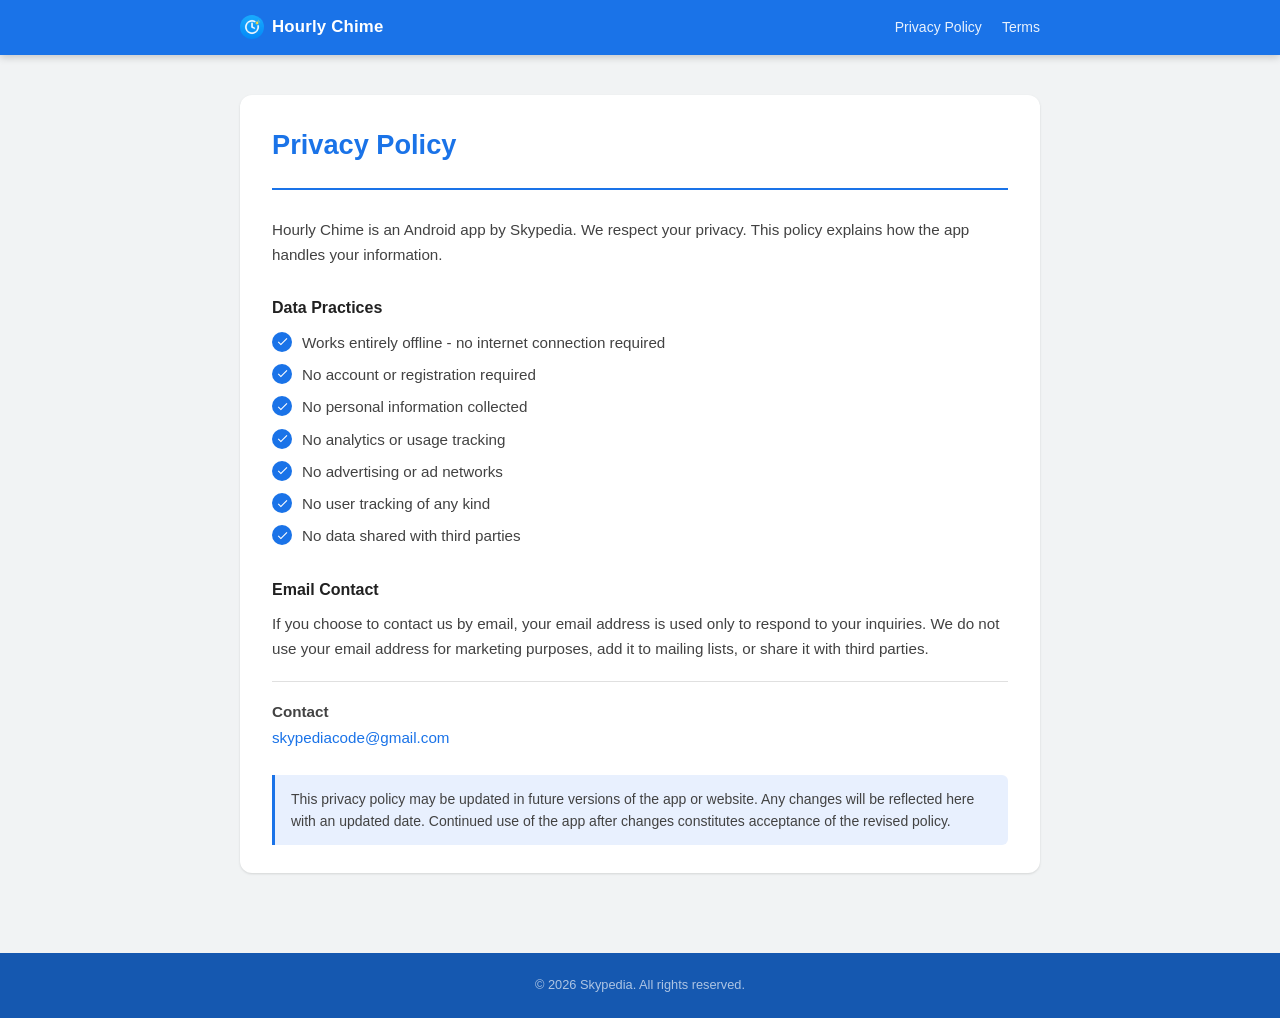
==== privacy-policy.html @ bb0a2333 "first commit" ====
<!doctype html>
<html lang="en">
  <head>
    <meta charset="UTF-8" />
    <meta name="viewport" content="width=device-width, initial-scale=1.0" />
    <title>Privacy Policy – Skypedia</title>
    <meta
      name="description"
      content="Privacy Policy for Skypedia's Hourly Chime app."
    />
    <link rel="stylesheet" href="styles.css" />
    <link rel="icon" href="favicon.png" type="image/png" />
  </head>
  <body>
    <header>
      <div class="container">
        <a href="index.html" class="site-title" id="nav-brand"
          ><img src="app-icon-header.png" alt="" class="nav-icon" />Hourly
          Chime</a
        >
        <nav>
          <a href="privacy-policy.html" id="nav-privacy">Privacy Policy</a>
          <a href="terms.html" id="nav-terms">Terms</a>
        </nav>
      </div>
    </header>

    <main>
      <div class="container">
        <div class="card">
          <div class="page-header">
            <h1>Privacy Policy</h1>
            <!-- <p class="updated">Last updated: June 2026</p> -->
          </div>

          <div class="prose">
            <p>
              Hourly Chime is an Android app by Skypedia. We respect your
              privacy. This policy explains how the app handles your
              information.
            </p>

            <h2>Data Practices</h2>
            <ul>
              <li>Works entirely offline - no internet connection required</li>
              <li>No account or registration required</li>
              <li>No personal information collected</li>
              <li>No analytics or usage tracking</li>
              <li>No advertising or ad networks</li>
              <li>No user tracking of any kind</li>
              <li>No data shared with third parties</li>
            </ul>

            <h2>Email Contact</h2>
            <p>
              If you choose to contact us by email, your email address is used
              only to respond to your inquiries. We do not use your email
              address for marketing purposes, add it to mailing lists, or share
              it with third parties.
            </p>

            <div class="contact-block">
              <p><strong>Contact</strong></p>
              <p>
                <a href="mailto:skypediacode@gmail.com" id="link-contact"
                  >skypediacode@gmail.com</a
                >
              </p>
            </div>

            <div class="note">
              This privacy policy may be updated in future versions of the app
              or website. Any changes will be reflected here with an updated
              date. Continued use of the app after changes constitutes
              acceptance of the revised policy.
            </div>
          </div>
        </div>
      </div>
    </main>

    <footer>
      <div class="container">
        <p>&copy; 2026 Skypedia. All rights reserved.</p>
      </div>
    </footer>
  </body>
</html>
---- styles.css ----
* {
  box-sizing: border-box;
  margin: 0;
  padding: 0;
}

:root {
  --green: #1a73e8;
  --green-dark: #1558b0;
  --green-mid: #2d84f0;
  --green-light: #e8f0fe;
  --yellow: #f9a825;
  --bg: #f1f3f4;
  --white: #ffffff;
  --text: #212121;
  --text-mid: #424242;
  --text-muted: #757575;
  --border: #e0e0e0;
  --shadow-sm: 0 1px 3px rgba(0, 0, 0, 0.08), 0 1px 2px rgba(0, 0, 0, 0.05);
  --shadow-md: 0 4px 16px rgba(0, 0, 0, 0.12), 0 2px 6px rgba(0, 0, 0, 0.07);
  --radius: 12px;
}

body {
  font-family:
    -apple-system, BlinkMacSystemFont, "Segoe UI", Roboto, Oxygen, Ubuntu,
    sans-serif;
  background: var(--bg);
  color: var(--text);
  line-height: 1.6;
  min-height: 100vh;
  display: flex;
  flex-direction: column;
}

a {
  color: var(--green);
  text-decoration: none;
}

a:hover {
  text-decoration: underline;
}

/* ── Layout ──────────────────────────────────────────── */

.container {
  max-width: 840px;
  margin: 0 auto;
  padding: 0 20px;
  width: 100%;
}

main {
  flex: 1;
  padding: 40px 0 60px;
}

/* ── Header ──────────────────────────────────────────── */

header {
  background: var(--green);
  padding: 14px 0;
  box-shadow: 0 2px 8px rgba(0, 0, 0, 0.2);
}

header .container {
  display: flex;
  align-items: center;
  justify-content: space-between;
  gap: 12px;
}

.site-title {
  font-size: 1.05rem;
  font-weight: 600;
  color: #fff;
  letter-spacing: 0.2px;
  display: inline-flex;
  align-items: center;
  gap: 8px;
}

.nav-icon {
  width: 24px;
  height: 24px;
  border-radius: 50%;
  flex-shrink: 0;
}

.site-title:hover {
  text-decoration: none;
  opacity: 0.9;
}

nav {
  display: flex;
  gap: 20px;
}

nav a {
  color: rgba(255, 255, 255, 0.9);
  font-size: 0.875rem;
  font-weight: 500;
}

nav a:hover {
  color: #fff;
  text-decoration: none;
}

/* ── Hero ────────────────────────────────────────────── */

.hero {
  background: var(--white);
  text-align: center;
  padding: 52px 28px 48px;
  border-radius: var(--radius);
  margin-bottom: 20px;
  box-shadow: var(--shadow-sm);
}

.app-icon {
  width: 96px;
  height: 96px;
  border-radius: 24px;
  margin-bottom: 20px;
}

.hero h1 {
  font-size: 2rem;
  font-weight: 700;
  color: var(--text);
  letter-spacing: -0.4px;
  margin-bottom: 8px;
}

.hero .tagline {
  font-size: 0.8rem;
  font-weight: 700;
  letter-spacing: 1.2px;
  text-transform: uppercase;
  color: var(--green);
  margin-bottom: 14px;
}

.hero .description {
  font-size: 1rem;
  color: var(--text-muted);
  max-width: 420px;
  margin: 0 auto;
}

/* ── Store badges ────────────────────────────────────── */

.store-buttons {
  display: flex;
  gap: 16px;
  justify-content: center;
  align-items: flex-start;
  flex-wrap: wrap;
  margin-top: 28px;
}

.store-badge-link {
  display: inline-block;
  transition:
    transform 0.15s ease,
    opacity 0.15s ease;
}

.store-badge-link:hover {
  transform: translateY(-2px);
  opacity: 0.88;
  text-decoration: none;
}

.store-badge {
  height: 52px;
  width: auto;
  display: block;
}

.store-badge-coming {
  display: flex;
  flex-direction: column;
  align-items: center;
  gap: 6px;
}

.store-badge-coming .store-badge {
  opacity: 0.38;
  filter: grayscale(20%);
}

.store-badge-soon {
  font-size: 0.68rem;
  font-weight: 600;
  letter-spacing: 0.6px;
  text-transform: uppercase;
  color: var(--text-muted);
}

/* ── Cards ───────────────────────────────────────────── */

.card {
  background: var(--white);
  border-radius: var(--radius);
  padding: 28px 32px;
  margin-bottom: 20px;
  box-shadow: var(--shadow-sm);
}

.card-title {
  font-size: 0.7rem;
  font-weight: 700;
  letter-spacing: 1.2px;
  text-transform: uppercase;
  color: var(--text-muted);
  margin-bottom: 18px;
}

/* ── Features ────────────────────────────────────────── */

.features ul {
  list-style: none;
  display: grid;
  grid-template-columns: 1fr 1fr;
  gap: 10px 32px;
}

.features ul li {
  display: flex;
  align-items: center;
  gap: 9px;
  font-size: 0.95rem;
  color: var(--text-mid);
}

.features ul li::before {
  content: "";
  flex-shrink: 0;
  width: 20px;
  height: 20px;
  border-radius: 50%;
  background: var(--green)
    url("data:image/svg+xml,%3Csvg xmlns='http://www.w3.org/2000/svg' viewBox='0 0 24 24'%3E%3Cpath fill='white' d='M9 16.17L4.83 12l-1.42 1.41L9 19 21 7l-1.41-1.41z'/%3E%3C/svg%3E")
    center / 13px no-repeat;
}

/* ── Links ───────────────────────────────────────────── */

.link-list {
  display: flex;
  flex-wrap: wrap;
  gap: 10px;
}

.link-list a {
  display: inline-block;
  padding: 9px 20px;
  background: var(--green);
  color: #fff;
  border-radius: 24px;
  font-size: 0.875rem;
  font-weight: 500;
  transition:
    background 0.15s ease,
    transform 0.1s ease,
    box-shadow 0.15s ease;
}

.link-list a:hover {
  background: var(--green-dark);
  text-decoration: none;
  transform: translateY(-1px);
  box-shadow: 0 4px 10px rgba(0, 0, 0, 0.15);
}

/* ── Publisher strip ─────────────────────────────────── */

.publisher-strip {
  text-align: center;
  padding-top: 6px;
  color: var(--text-muted);
  font-size: 0.85rem;
}

.publisher-strip strong {
  color: var(--text-mid);
  margin-left: 3px;
}

/* ── Inner page header ───────────────────────────────── */

.page-header {
  margin-bottom: 28px;
  padding-bottom: 18px;
  border-bottom: 2px solid var(--green);
}

.page-header h1 {
  font-size: 1.7rem;
  font-weight: 700;
  color: var(--green);
  margin-bottom: 4px;
}

.page-header .updated {
  font-size: 0.8rem;
  color: var(--text-muted);
}

/* ── Prose (policy / terms pages) ───────────────────── */

.prose p {
  color: var(--text-mid);
  margin-bottom: 14px;
  font-size: 0.95rem;
}

.prose h2 {
  font-size: 1rem;
  font-weight: 600;
  color: var(--text);
  margin: 28px 0 10px;
}

.prose h2:first-child {
  margin-top: 0;
}

.prose ul {
  list-style: none;
  margin-bottom: 14px;
}

.prose ul li {
  display: flex;
  gap: 10px;
  color: var(--text-mid);
  margin-bottom: 8px;
  font-size: 0.95rem;
  align-items: flex-start;
}

.prose ul li::before {
  content: "";
  flex-shrink: 0;
  width: 20px;
  height: 20px;
  margin-top: 1px;
  border-radius: 50%;
  background: var(--green)
    url("data:image/svg+xml,%3Csvg xmlns='http://www.w3.org/2000/svg' viewBox='0 0 24 24'%3E%3Cpath fill='white' d='M9 16.17L4.83 12l-1.42 1.41L9 19 21 7l-1.41-1.41z'/%3E%3C/svg%3E")
    center / 13px no-repeat;
}

.prose .note {
  background: var(--green-light);
  border-left: 3px solid var(--green);
  border-radius: 0 6px 6px 0;
  padding: 13px 16px;
  margin-top: 24px;
  font-size: 0.875rem;
  color: var(--text-mid);
}

.prose .contact-block {
  margin-top: 20px;
  padding-top: 18px;
  border-top: 1px solid var(--border);
}

.prose .contact-block p {
  margin-bottom: 2px;
}

/* ── Footer ──────────────────────────────────────────── */

footer {
  background: var(--green-dark);
  padding: 22px 0;
  text-align: center;
}

footer p {
  font-size: 0.8rem;
  color: rgba(255, 255, 255, 0.65);
}

/* ── Responsive ──────────────────────────────────────── */

@media (max-width: 600px) {
  .hero {
    padding: 44px 20px 40px;
  }

  .hero h1 {
    font-size: 1.6rem;
  }

  .app-icon {
    width: 80px;
    height: 80px;
    border-radius: 18px;
  }

  .card {
    padding: 22px 18px;
  }

  .features ul {
    grid-template-columns: 1fr;
  }

  header .container {
    flex-direction: row;
    align-items: center;
  }

  nav {
    gap: 16px;
  }
}
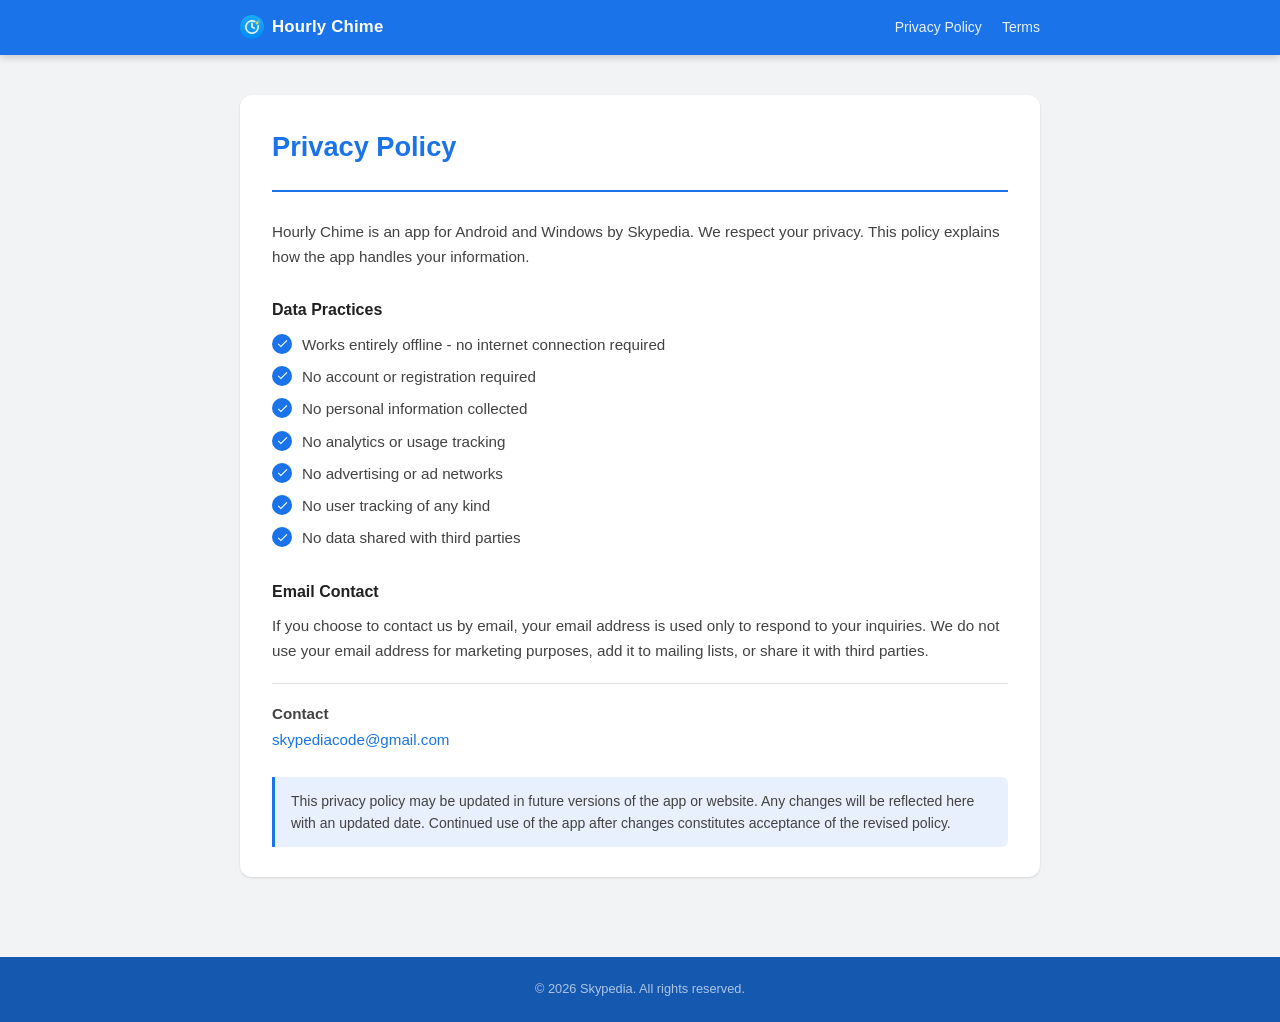
==== commit f117255d: "Update Hourly Chime app documentation and website for multi-platform support - Revised README.md to " ====
--- a/privacy-policy.html
+++ b/privacy-policy.html
@@ -35,7 +35,7 @@
 
           <div class="prose">
             <p>
-              Hourly Chime is an Android app by Skypedia. We respect your
+              Hourly Chime is an app for Android and Windows by Skypedia. We respect your
               privacy. This policy explains how the app handles your
               information.
             </p>
--- a/styles.css
+++ b/styles.css
@@ -114,7 +114,7 @@
 .hero {
   background: var(--white);
   text-align: center;
-  padding: 52px 28px 48px;
+  padding: 48px 30px 28px;
   border-radius: var(--radius);
   margin-bottom: 20px;
   box-shadow: var(--shadow-sm);
@@ -146,10 +146,33 @@
 
 .hero .description {
   font-size: 1rem;
-  color: var(--text-muted);
   max-width: 420px;
   margin: 0 auto;
 }
+
+.hero-note {
+  display: inline-flex;
+  align-items: center;
+  gap: 8px;
+  margin-top: 4px;
+  padding: 8px 14px;
+  border-radius: 999px;
+  /* background: var(--green-light); */
+  /* color: var(--green-dark); */
+  font-size: 1rem;
+  font-weight: 600;
+  letter-spacing: 0.2px;
+  line-height: 1.3;
+}
+
+/* .hero-note::before {
+  content: "";
+  width: 8px;
+  height: 8px;
+  border-radius: 50%;
+  background: var(--green);
+  box-shadow: 0 0 0 4px rgba(26, 115, 232, 0.12);
+} */
 
 /* ── Store badges ────────────────────────────────────── */
 
@@ -159,7 +182,7 @@
   justify-content: center;
   align-items: flex-start;
   flex-wrap: wrap;
-  margin-top: 28px;
+  margin-top: 48px;
 }
 
 .store-badge-link {
@@ -206,13 +229,13 @@
 .card {
   background: var(--white);
   border-radius: var(--radius);
-  padding: 28px 32px;
+  padding: 30px 32px;
   margin-bottom: 20px;
   box-shadow: var(--shadow-sm);
 }
 
 .card-title {
-  font-size: 0.7rem;
+  font-size: 1rem;
   font-weight: 700;
   letter-spacing: 1.2px;
   text-transform: uppercase;
@@ -220,21 +243,103 @@
   margin-bottom: 18px;
 }
 
+.compare-section {
+  position: relative;
+  overflow: hidden;
+  /* background:
+    linear-gradient(135deg, rgba(26, 115, 232, 0.08), rgba(249, 168, 37, 0.06)),
+    var(--white); */
+  /* border: 1px solid rgba(26, 115, 232, 0.12); */
+}
+
+/* .compare-section::before {
+  content: "";
+  position: absolute;
+  inset: 0 auto 0 0;
+  width: 5px;
+  background: linear-gradient(180deg, var(--green), var(--yellow));
+} */
+
+.compare-kicker {
+  display: inline-flex;
+  align-items: center;
+  gap: 8px;
+  margin-bottom: 10px;
+  padding: 6px 12px;
+  border-radius: 999px;
+  background: rgba(26, 115, 232, 0.1);
+  color: var(--green-dark);
+  font-size: 0.74rem;
+  font-weight: 700;
+  letter-spacing: 0.9px;
+  text-transform: uppercase;
+}
+
+.compare-kicker::before {
+  content: "";
+  width: 7px;
+  height: 7px;
+  border-radius: 50%;
+  background: var(--yellow);
+  box-shadow: 0 0 0 4px rgba(249, 168, 37, 0.15);
+}
+
+.compare-section .card-title {
+  color: var(--green-dark);
+  margin-bottom: 10px;
+  padding-left: 2px;
+  font-size: 1rem;
+}
+
+.compare-intro {
+  max-width: 620px;
+  margin-bottom: 20px;
+  font-size: 1rem;
+  color: var(--text-mid);
+}
+
+.compare-points {
+  display: grid;
+  grid-template-columns: repeat(2, minmax(0, 1fr));
+  gap: 18px 18px;
+}
+
+.compare-point {
+  padding: 16px 16px 16px;
+  border-radius: 18px;
+  background: rgba(255, 255, 255, 0.72);
+  border: 1px solid rgba(26, 115, 232, 0.08);
+  box-shadow: var(--shadow-sm);
+}
+
+.compare-point h3 {
+  font-size: 1rem;
+  color: var(--text);
+  margin-bottom: 4px;
+}
+
+.compare-point p {
+  color: var(--text-mid);
+  font-size: 0.92rem;
+  line-height: 1.5;
+}
+
 /* ── Features ────────────────────────────────────────── */
 
 .features ul {
   list-style: none;
   display: grid;
   grid-template-columns: 1fr 1fr;
-  gap: 10px 32px;
+  gap: 12px 28px;
 }
 
 .features ul li {
   display: flex;
-  align-items: center;
+  align-items: flex-start;
   gap: 9px;
   font-size: 0.95rem;
   color: var(--text-mid);
+  padding: 1px 0;
 }
 
 .features ul li::before {
@@ -407,10 +512,18 @@
   }
 
   .card {
-    padding: 22px 18px;
+    padding: 24px 20px;
   }
 
   .features ul {
+    grid-template-columns: 1fr;
+  }
+
+  .compare-section ul {
+    grid-template-columns: 1fr;
+  }
+
+  .compare-points {
     grid-template-columns: 1fr;
   }
 
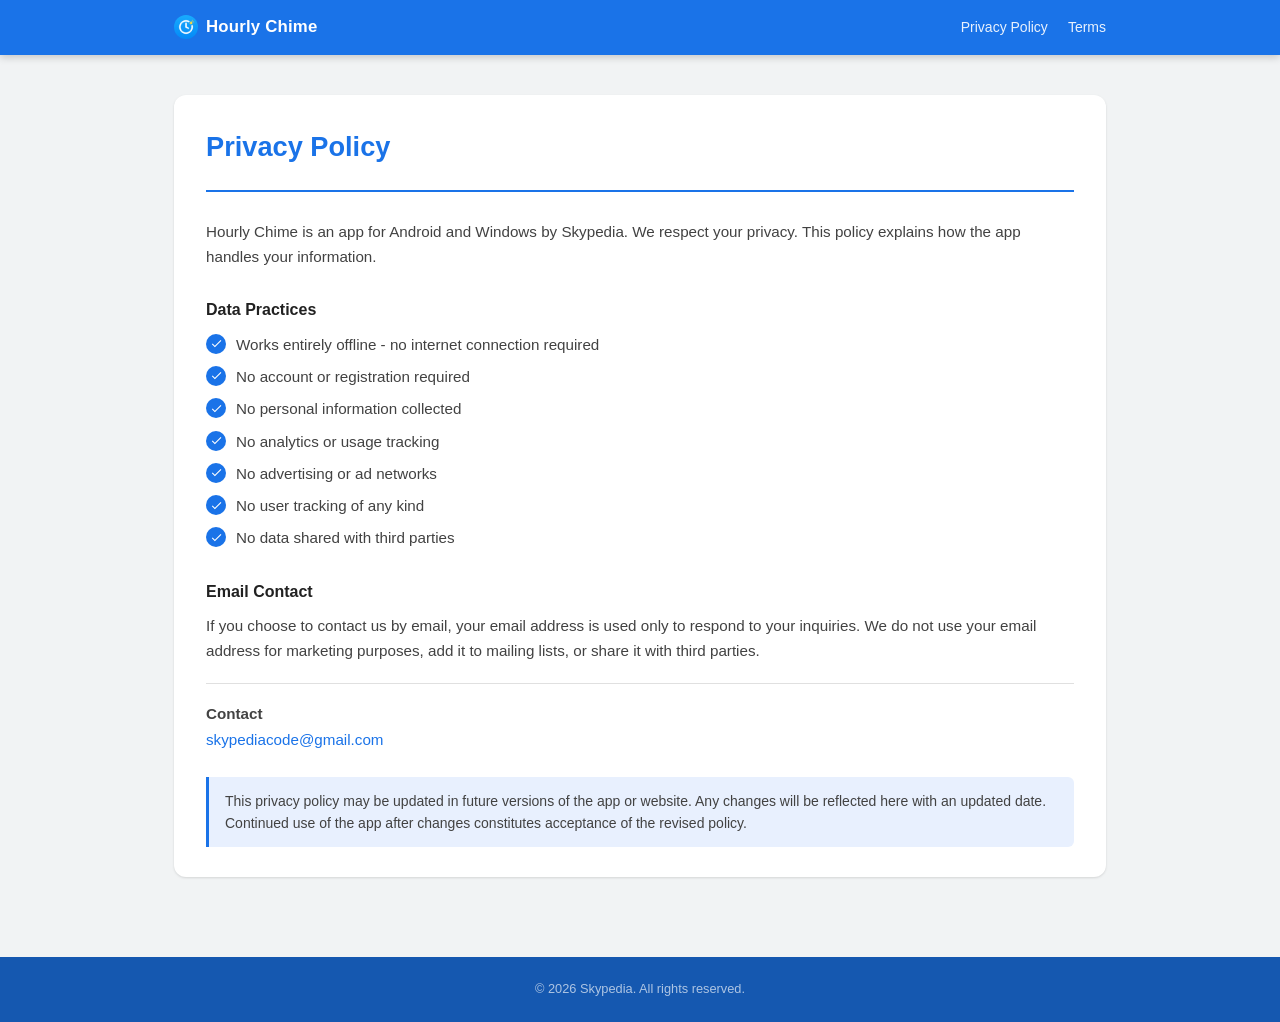
==== commit 84e2a0ce: "Add sitemap and robots.txt for improved SEO; update HTML files with new icons and sitemap links" ====
--- a/privacy-policy.html
+++ b/privacy-policy.html
@@ -10,6 +10,10 @@
     />
     <link rel="stylesheet" href="styles.css" />
     <link rel="icon" href="favicon.png" type="image/png" />
+    <link rel="icon" href="app-icon-round.png" type="image/png" sizes="192x192" />
+    <link rel="apple-touch-icon" href="app-icon-round.png" />
+    <link rel="shortcut icon" href="favicon.png" />
+    <link rel="sitemap" type="application/xml" title="Sitemap" href="sitemap.xml" />
   </head>
   <body>
     <header>
--- a/styles.css
+++ b/styles.css
@@ -45,9 +45,9 @@
 /* ── Layout ──────────────────────────────────────────── */
 
 .container {
-  max-width: 840px;
+  max-width: 980px;
   margin: 0 auto;
-  padding: 0 20px;
+  padding: 0 24px;
   width: 100%;
 }
 
@@ -146,7 +146,7 @@
 
 .hero .description {
   font-size: 1rem;
-  max-width: 420px;
+  max-width: 560px;
   margin: 0 auto;
 }
 
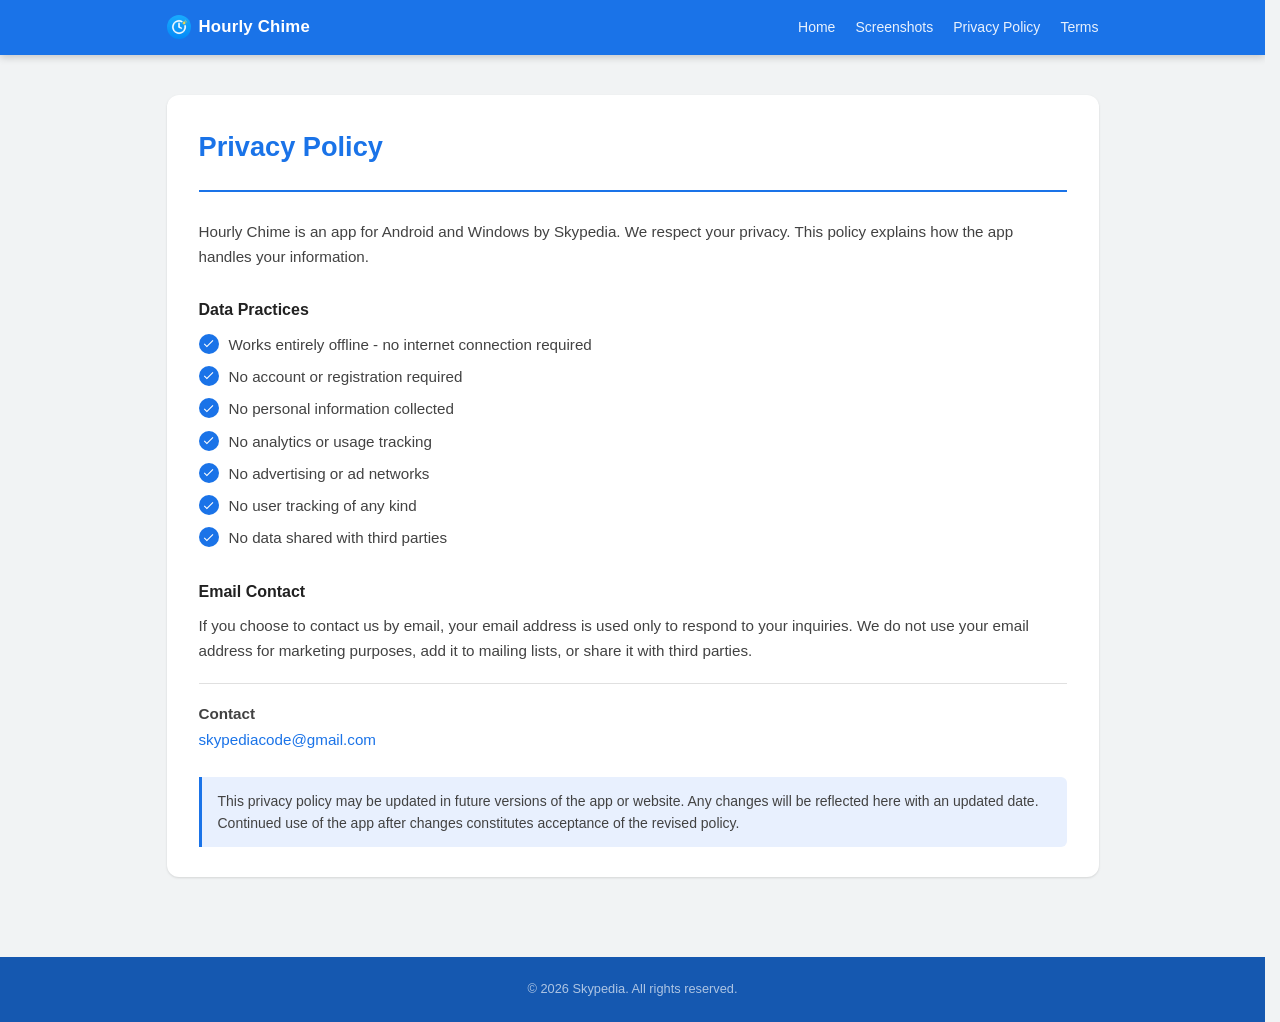
==== commit de183f29: "Add screenshots gallery and update icons in HTML files - Introduced a new screenshots.html page show" ====
--- a/privacy-policy.html
+++ b/privacy-policy.html
@@ -9,10 +9,12 @@
       content="Privacy Policy for Skypedia's Hourly Chime app."
     />
     <link rel="stylesheet" href="styles.css" />
-    <link rel="icon" href="favicon.png" type="image/png" />
-    <link rel="icon" href="app-icon-round.png" type="image/png" sizes="192x192" />
-    <link rel="apple-touch-icon" href="app-icon-round.png" />
-    <link rel="shortcut icon" href="favicon.png" />
+    <link rel="icon" href="favicon.ico" sizes="any" />
+    <link rel="icon" href="favicon-48x48.png" type="image/png" sizes="48x48" />
+    <link rel="icon" href="icon-192.png" type="image/png" sizes="192x192" />
+    <link rel="icon" href="favicon.png" type="image/png" sizes="480x480" />
+    <link rel="apple-touch-icon" href="icon-192.png" />
+    <link rel="manifest" href="site.webmanifest" />
     <link rel="sitemap" type="application/xml" title="Sitemap" href="sitemap.xml" />
   </head>
   <body>
@@ -23,6 +25,8 @@
           Chime</a
         >
         <nav>
+          <a href="index.html" id="nav-home">Home</a>
+          <a href="screenshots.html" id="nav-screenshots">Screenshots</a>
           <a href="privacy-policy.html" id="nav-privacy">Privacy Policy</a>
           <a href="terms.html" id="nav-terms">Terms</a>
         </nav>
--- a/styles.css
+++ b/styles.css
@@ -1,3 +1,8 @@
+html {
+  overflow-y: scroll;
+  scrollbar-gutter: stable;
+}
+
 * {
   box-sizing: border-box;
   margin: 0;
@@ -536,3 +541,159 @@
     gap: 16px;
   }
 }
+
+/* ── Screenshots Gallery ────────────────────────────── */
+
+.gallery-tabs {
+  display: flex;
+  gap: 10px;
+  flex-wrap: wrap;
+  margin-bottom: 28px;
+}
+
+.tab-btn {
+  padding: 8px 18px;
+  border-radius: 20px;
+  border: 1px solid var(--border);
+  background: var(--white);
+  color: var(--text-mid);
+  font-size: 0.875rem;
+  font-weight: 600;
+  cursor: pointer;
+  transition: all 0.2s ease;
+}
+
+.tab-btn:hover {
+  border-color: var(--green);
+  color: var(--green);
+}
+
+.tab-btn.active {
+  background: var(--green);
+  color: #fff;
+  border-color: var(--green);
+  box-shadow: 0 2px 6px rgba(26, 115, 232, 0.3);
+}
+
+.gallery-section {
+  margin-bottom: 36px;
+}
+
+.gallery-section-title {
+  font-size: 1.15rem;
+  font-weight: 700;
+  color: var(--text);
+  margin-bottom: 16px;
+  display: flex;
+  align-items: center;
+  gap: 10px;
+}
+
+.gallery-section-title span {
+  font-size: 0.8rem;
+  font-weight: 600;
+  color: var(--text-muted);
+  background: var(--bg);
+  padding: 2px 10px;
+  border-radius: 12px;
+}
+
+.gallery-grid {
+  display: grid;
+  gap: 16px;
+}
+
+.gallery-grid.phone-grid {
+  grid-template-columns: repeat(auto-fill, minmax(180px, 1fr));
+}
+
+.gallery-grid.wearos-grid {
+  grid-template-columns: repeat(auto-fill, minmax(140px, 1fr));
+}
+
+.gallery-grid.windows-grid {
+  grid-template-columns: repeat(auto-fill, minmax(280px, 1fr));
+}
+
+.screenshot-card {
+  background: var(--white);
+  border-radius: var(--radius);
+  overflow: hidden;
+  box-shadow: var(--shadow-sm);
+  cursor: pointer;
+  transition: transform 0.2s ease, box-shadow 0.2s ease;
+  display: flex;
+  flex-direction: column;
+  align-items: center;
+  padding: 12px;
+  border: 1px solid var(--border);
+}
+
+.screenshot-card:hover {
+  transform: translateY(-4px);
+  box-shadow: var(--shadow-md);
+  border-color: var(--green-mid);
+}
+
+.screenshot-card img {
+  width: 100%;
+  height: auto;
+  display: block;
+  object-fit: contain;
+  border-radius: 8px;
+}
+
+.wearos-grid .screenshot-card img {
+  border-radius: 50%;
+  box-shadow: 0 2px 8px rgba(0, 0, 0, 0.15);
+  background: #000;
+}
+
+.screenshot-caption {
+  font-size: 0.8rem;
+  font-weight: 500;
+  color: var(--text-mid);
+  text-align: center;
+  margin-top: 8px;
+}
+
+/* ── Lightbox Modal ──────────────────────────────────── */
+
+.lightbox-modal {
+  display: none;
+  position: fixed;
+  inset: 0;
+  z-index: 1000;
+  background: rgba(0, 0, 0, 0.85);
+  backdrop-filter: blur(4px);
+  align-items: center;
+  justify-content: center;
+  padding: 24px;
+  cursor: zoom-out;
+}
+
+.lightbox-modal.active {
+  display: flex;
+}
+
+.lightbox-content {
+  max-width: 90vw;
+  max-height: 90vh;
+  object-fit: contain;
+  border-radius: 12px;
+  box-shadow: 0 8px 32px rgba(0, 0, 0, 0.5);
+}
+
+.lightbox-close {
+  position: absolute;
+  top: 20px;
+  right: 24px;
+  color: #fff;
+  font-size: 2rem;
+  font-weight: 700;
+  cursor: pointer;
+  line-height: 1;
+  background: none;
+  border: none;
+}
+
